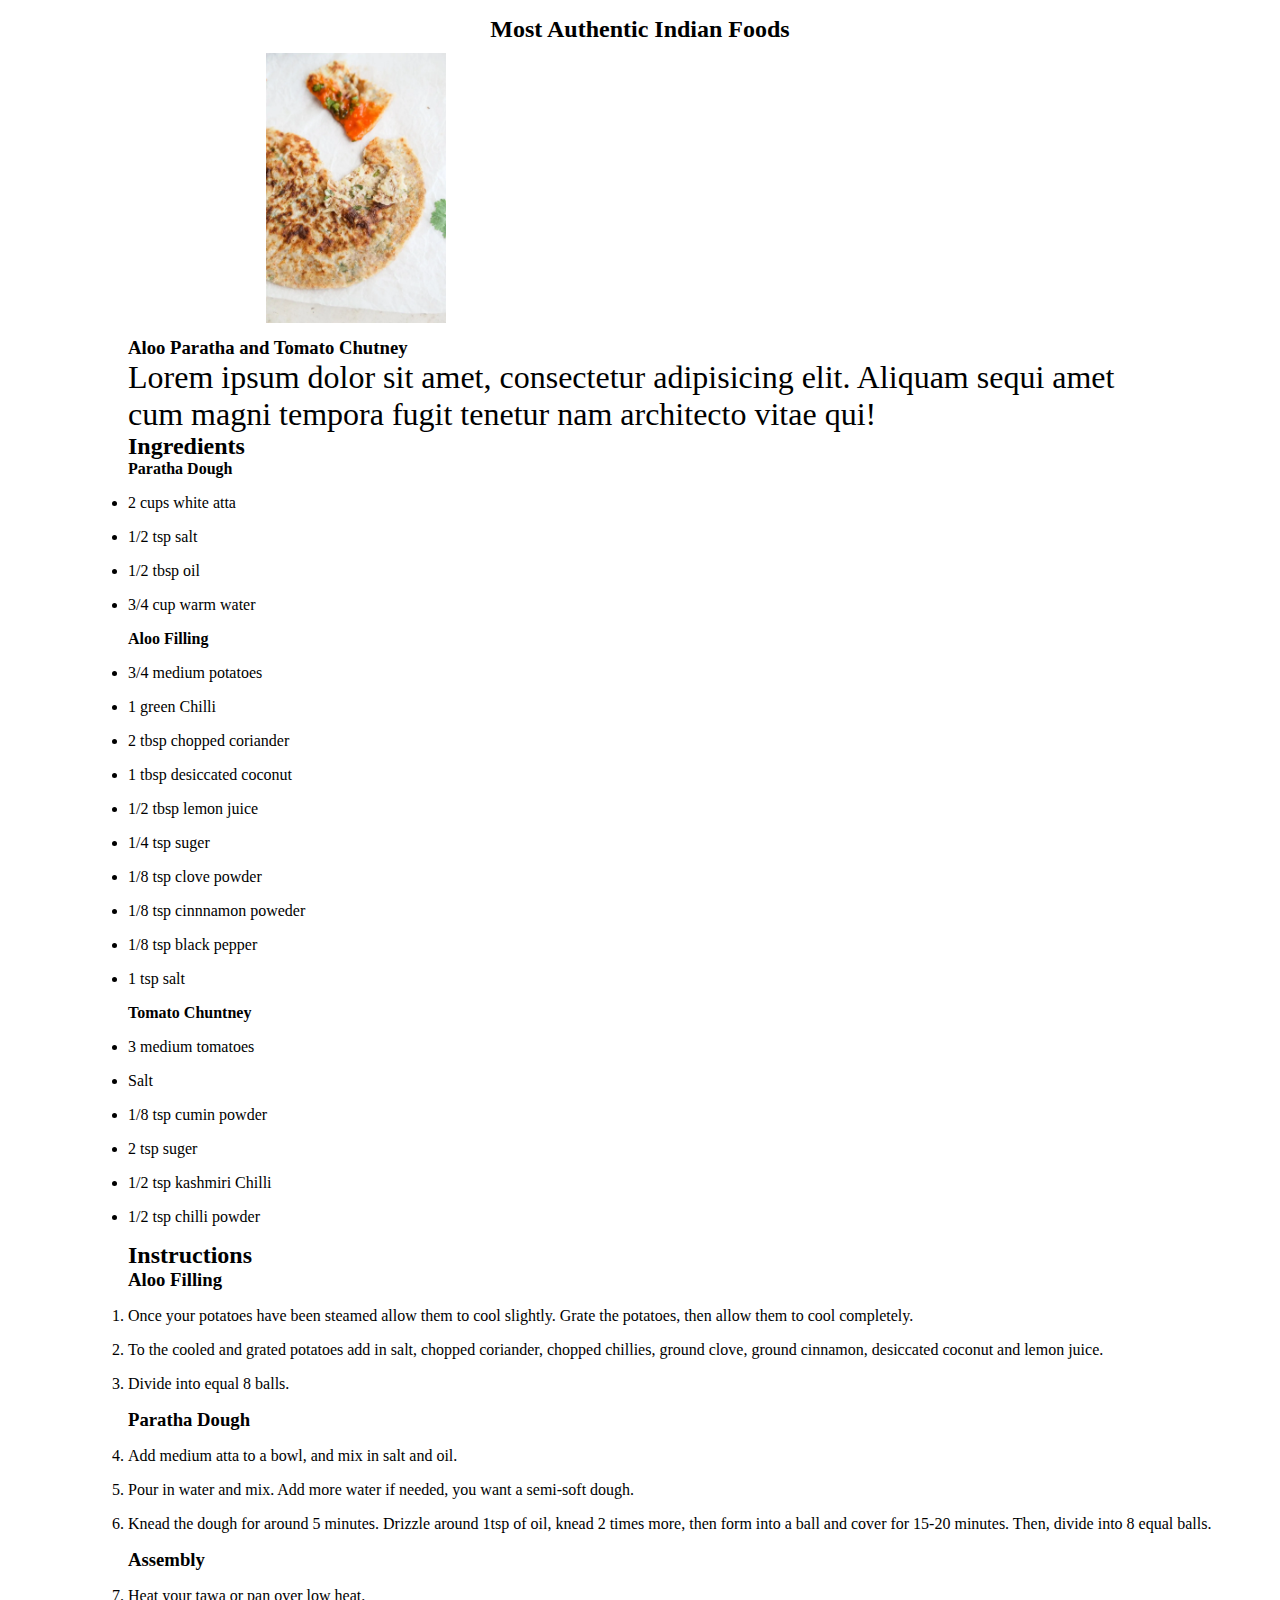
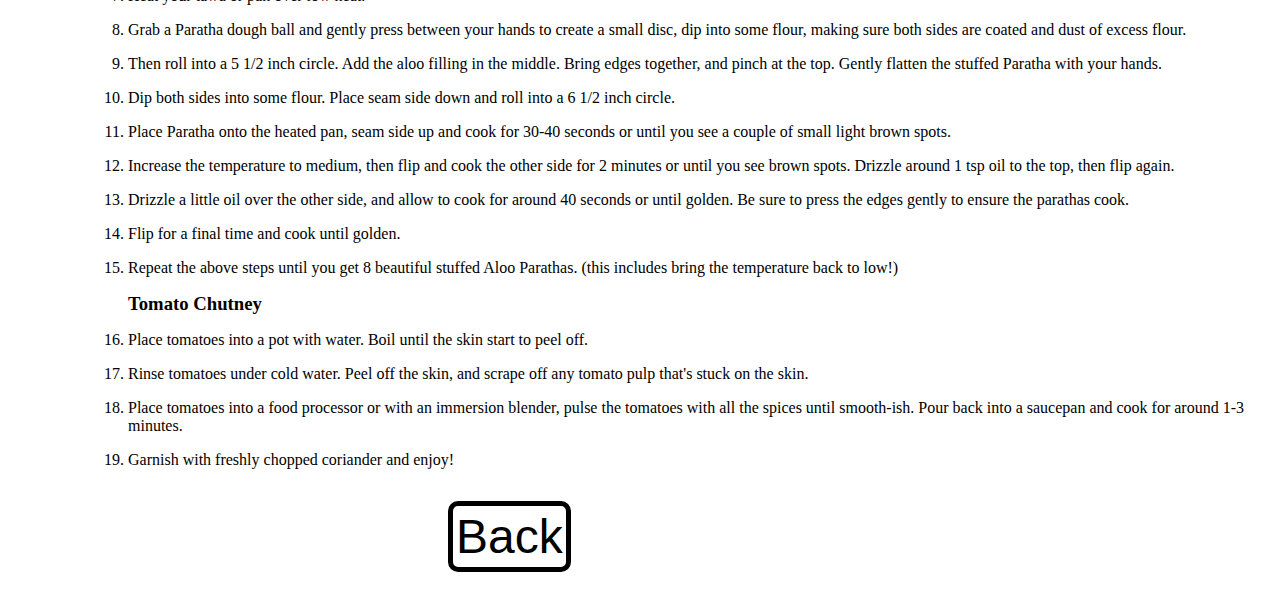
==== recipes/aloo-paratha.html @ b35741b2 "index.html" ====
<!DOCTYPE html>
<html>
  <head>
    <meta http-equiv="content-type" content="text/html" charset="utf-8" />
    <link rel="stylesheet" href="../style.css">
    <title>Indian Dishes</title>
  </head>
  <body>
    <h1>Most Authentic Indian Foods</h1>
   <img id="img1" src="../images/aloo-paratha1.webp" alt="aloo-paratha-img">
    <div class="content">
   <h3>Aloo Paratha and Tomato Chutney </h3>
   <p>Lorem ipsum dolor sit amet, consectetur adipisicing elit. Aliquam sequi amet cum magni tempora fugit tenetur nam architecto vitae qui!</p>
   <h2>Ingredients</h2>
   <ul>
     <h4>Paratha Dough</h4>
     <li>2 cups white atta</li>
     <li>1/2 tsp salt</li>
     <li>1/2 tbsp oil</li>
     <li>3/4 cup warm water</li>
     <h4>Aloo Filling</h4>
       <li>3/4 medium potatoes</li>
       <li>1 green Chilli</li>
       <li>2 tbsp chopped coriander</li>
       <li>1 tbsp desiccated coconut</li>
       <li>1/2 tbsp lemon juice</li>
        <li>1/4 tsp suger</li>
        <li>1/8 tsp clove powder</li>
        <li>1/8 tsp cinnnamon poweder</li>
         <li>1/8 tsp black pepper</li>
         <li>1 tsp salt</li>
     <h4>Tomato Chuntney</h4>
       <li>3 medium tomatoes</li>
       <li>Salt</li>
       <li>1/8 tsp cumin powder</li>
       <li>2 tsp suger</li>
       <li>1/2 tsp kashmiri Chilli</li>
       <li>1/2 tsp chilli powder</li>
     </ul>
     <h2>Instructions</h2>
    <ol>
      <h3>Aloo Filling</h3>
      <li>Once your potatoes have been steamed allow them to cool slightly. Grate the potatoes, then allow them to cool completely.</li>
      <li>To the cooled and grated potatoes add in salt, chopped coriander, chopped chillies, ground clove, ground cinnamon, desiccated coconut and lemon juice.</li>
      <li>Divide into equal 8 balls.</li>
    <h3>Paratha Dough</h3>
      <li>Add medium atta to a bowl, and mix in salt and oil.</li>
      <li>Pour in water and mix. Add more water if needed, you want a semi-soft dough.</li>
      <li>Knead the dough for around 5 minutes. Drizzle around 1tsp of oil, knead 2 times more, then form into a ball and cover for 15-20 minutes. Then, divide into 8 equal balls.</li>
      <h3>Assembly</h3>
      <li>Heat your tawa or pan over low heat.</li>
      <li>Grab a Paratha dough ball and gently press between your hands to create a small disc, dip into some flour, making sure both sides are coated and dust of excess flour.</li>
      <li>Then roll into a 5 1/2 inch circle. Add the aloo filling in the middle. Bring edges together, and pinch at the top. Gently flatten the stuffed Paratha with your hands.</li>
      <li>Dip both sides into some flour. Place seam side down and roll into a 6 1/2 inch circle.</li>
      <li>Place Paratha onto the heated pan, seam side up and cook for 30-40 seconds or until you see a couple of small light brown spots.</li>
    <li>Increase the temperature to medium, then flip and cook the other side for 2 minutes or until you see brown spots. Drizzle around 1 tsp oil to the top, then flip again.</li>
    <li>Drizzle a little oil over the other side, and allow to cook for around 40 seconds or until golden. Be sure to press the edges gently to ensure the parathas cook.</li>
    <li>Flip for a final time and cook until golden.</li>
    <li>Repeat the above steps until you get 8 beautiful stuffed Aloo Parathas. (this includes bring the temperature back to low!)</li>
    <h3>Tomato Chutney</h3>
    <li>Place tomatoes into a pot with water. Boil until the skin start to peel off.</li>
    <li>Rinse tomatoes under cold water. Peel off the skin, and scrape off any tomato pulp that's stuck on the skin.</li>
    <li>Place tomatoes into a food processor or with an immersion blender, pulse the tomatoes with all the spices until smooth-ish. Pour back into a saucepan and cook for around 1-3 minutes.</li>
    <li>Garnish with freshly chopped coriander and enjoy!</li>
</ol>
   <button onclick="document.location='../index.html'" style="margin-bottom: 2rem;">Back</button>
   </div>
   </html>
---- style.css ----
*{
  margin: 0;
  padding: 0;
}
h1{
  font-size: 1.5rem;
  text-align: center;
  margin-top: 1rem;
}
img{
  margin: 10px;
  height: 30vh;
  position: relative;
  left: 20vw;
}
#img2{
 position: relative;
 left: 10vw;
}
.content{ 
  margin-left: 10vw;
}
p{
  width: 80vw;
}
button{
  font-size: 1.2rem;
  padding: 3px;
  margin: 1rem 0 0 7rem;
  background-color: white;
  border: 2px solid black;
  border-radius: 5px;
}
li{
  margin: 5px 0 5px 0;
}
@media  (min-width: 768px){
  p{
    font-size: 2rem;
  }
  button{
    font-size: 3rem;
    border: 5px solid black;
    border-radius: 10px;
    margin-left: 20rem;
  }
  li{
    margin: 1rem 0 1rem 0;
  }
}
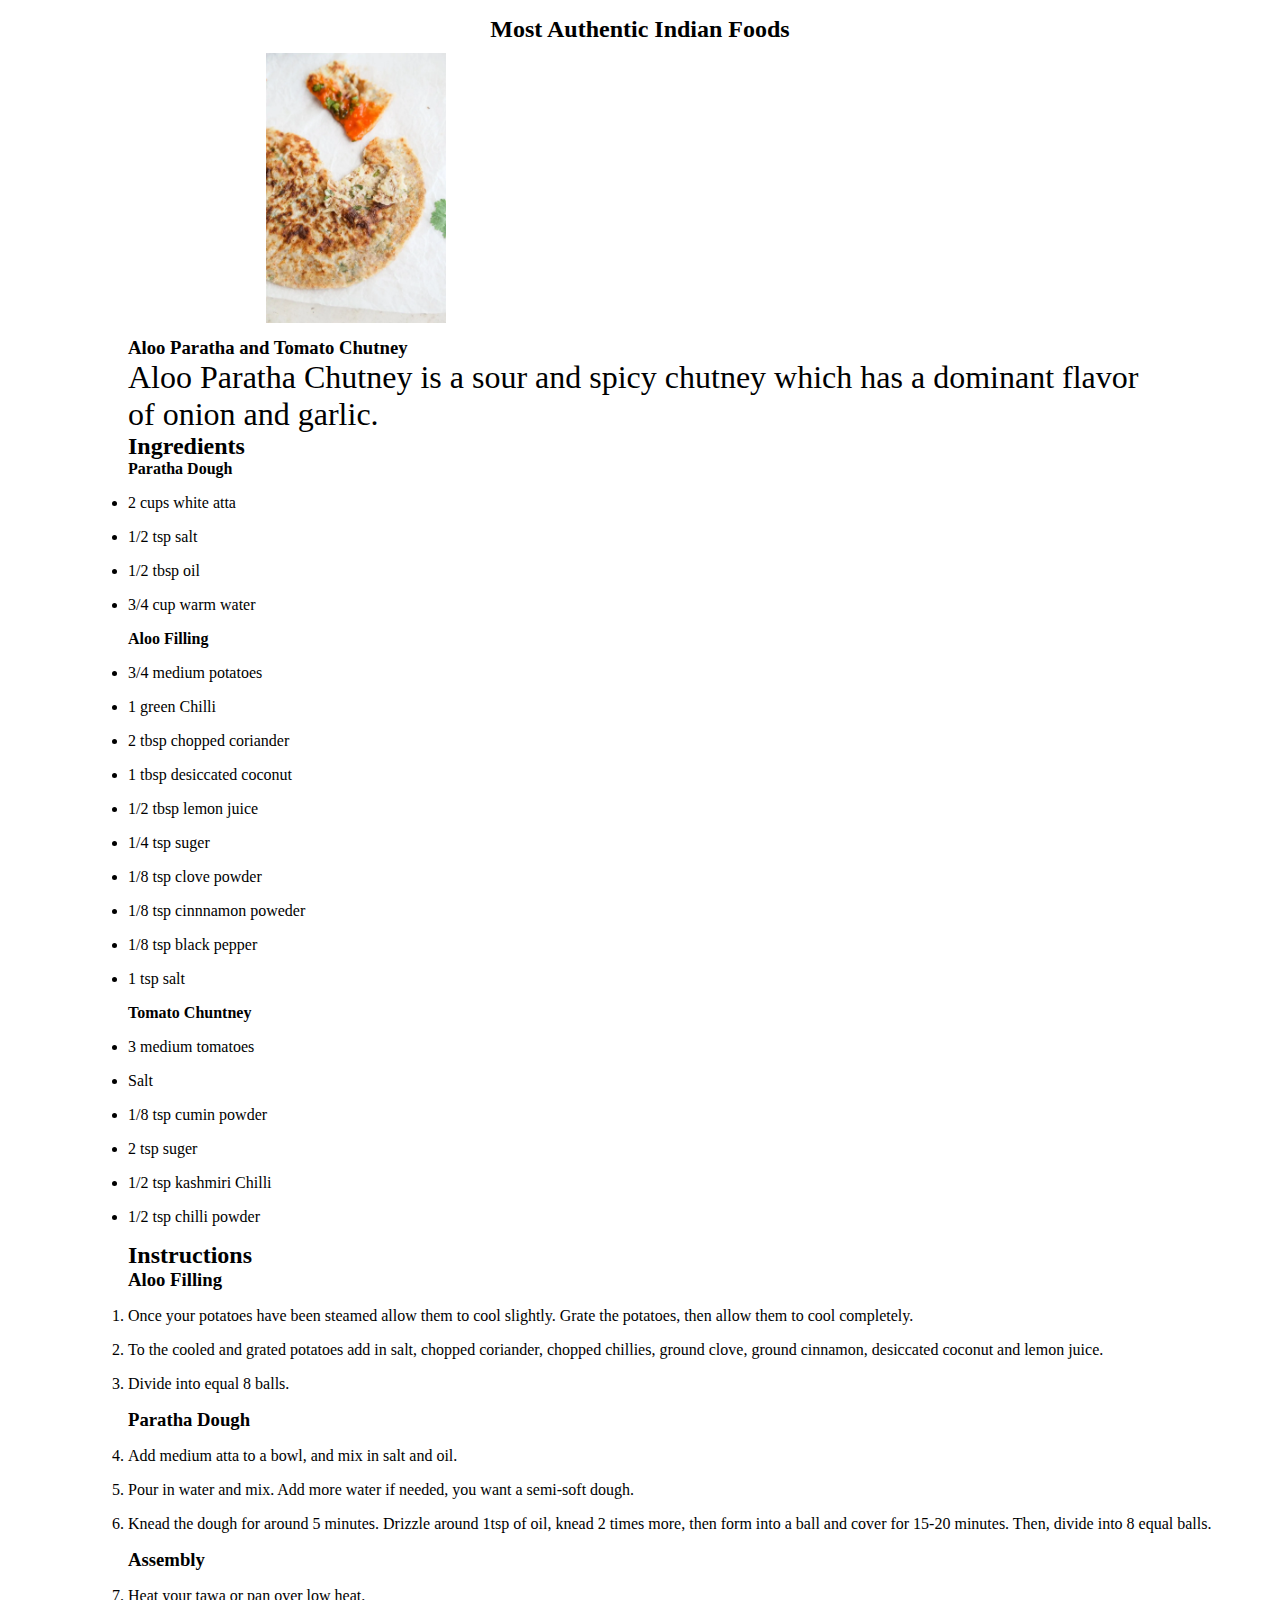
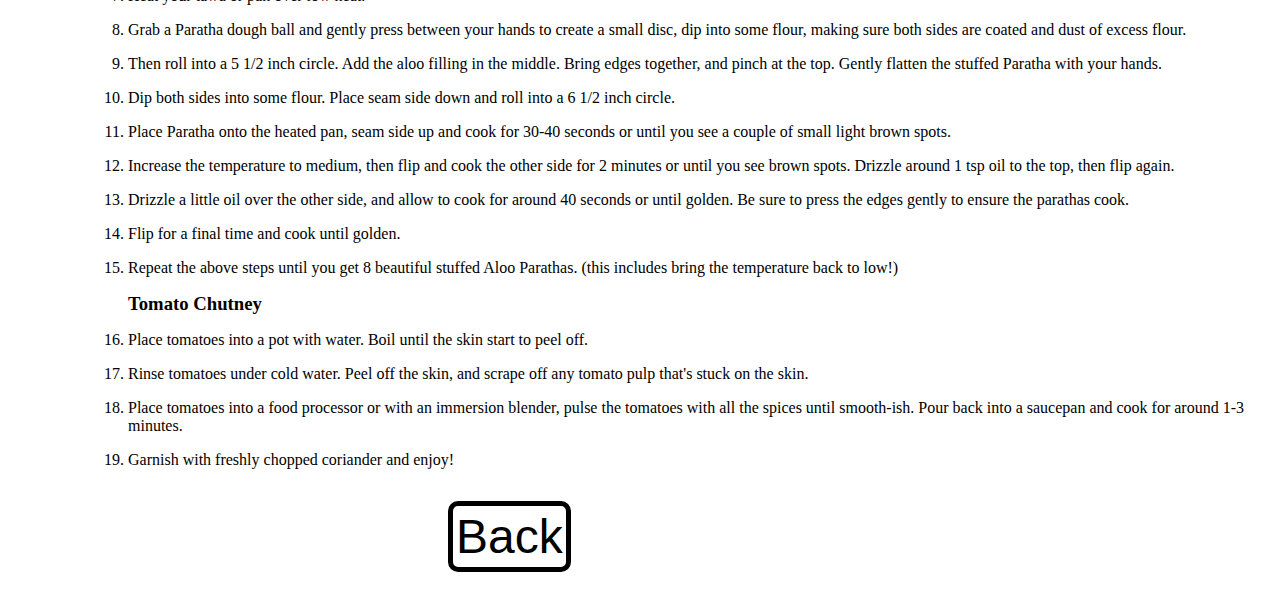
==== commit 5217bac5: "index.html" ====
--- a/recipes/aloo-paratha.html
+++ b/recipes/aloo-paratha.html
@@ -10,7 +10,7 @@
    <img id="img1" src="../images/aloo-paratha1.webp" alt="aloo-paratha-img">
     <div class="content">
    <h3>Aloo Paratha and Tomato Chutney </h3>
-   <p>Lorem ipsum dolor sit amet, consectetur adipisicing elit. Aliquam sequi amet cum magni tempora fugit tenetur nam architecto vitae qui!</p>
+   <p>Aloo Paratha Chutney is a sour and spicy chutney which has a dominant flavor of onion and garlic.</p>
    <h2>Ingredients</h2>
    <ul>
      <h4>Paratha Dough</h4>
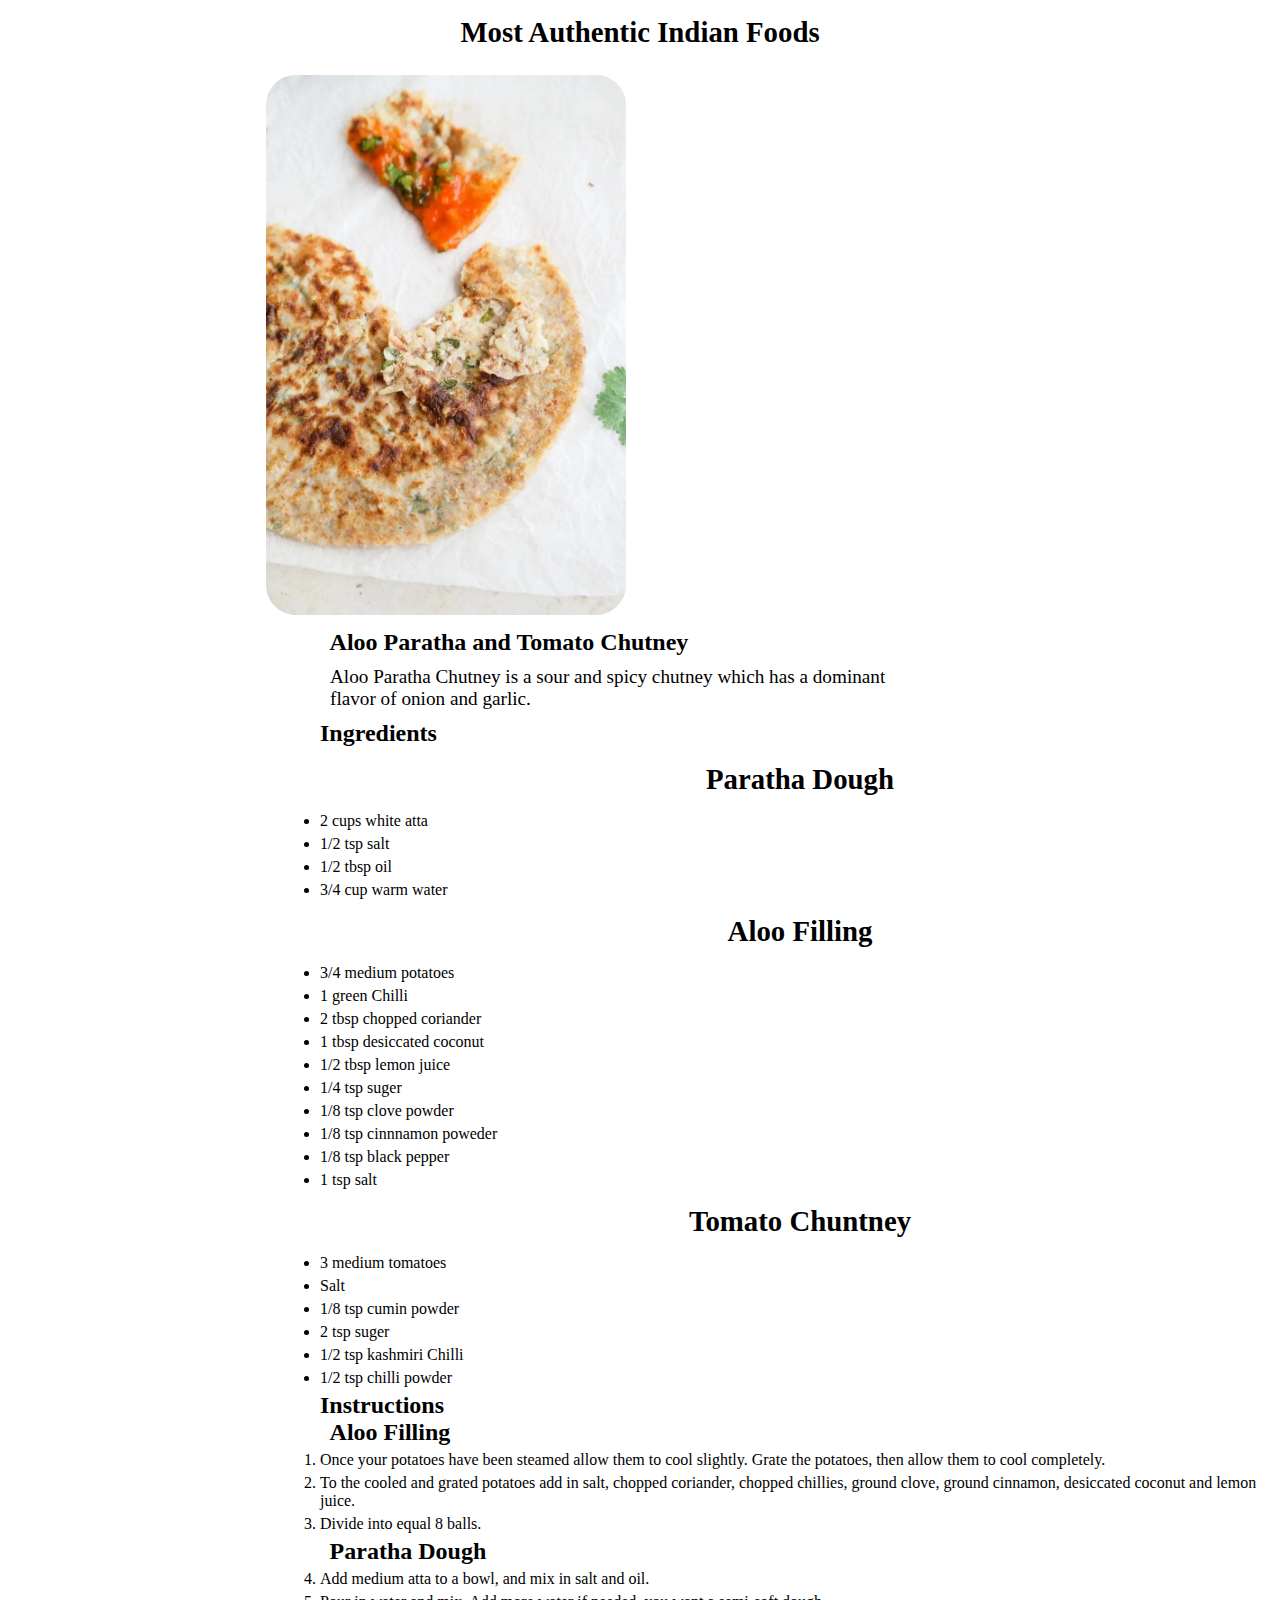
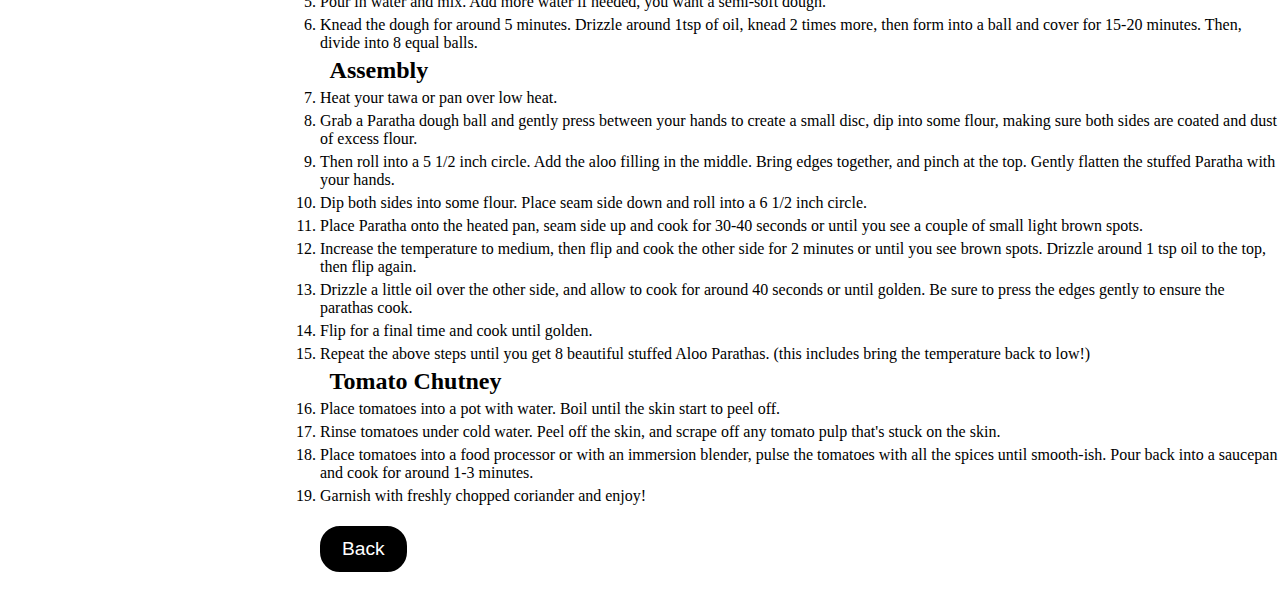
==== commit aaf4f3b6: "update" ====
--- a/recipes/aloo-paratha.html
+++ b/recipes/aloo-paratha.html
@@ -2,11 +2,12 @@
 <html>
   <head>
     <meta http-equiv="content-type" content="text/html" charset="utf-8" />
+    <meta name="viewport" content="width=device-width, initial-scale=1.0" />
     <link rel="stylesheet" href="../style.css">
     <title>Indian Dishes</title>
   </head>
   <body>
-    <h1>Most Authentic Indian Foods</h1>
+    <h4>Most Authentic Indian Foods</h4>
    <img id="img1" src="../images/aloo-paratha1.webp" alt="aloo-paratha-img">
     <div class="content">
    <h3>Aloo Paratha and Tomato Chutney </h3>
--- a/style.css
+++ b/style.css
@@ -1,50 +1,77 @@
-*{
+* {
   margin: 0;
   padding: 0;
 }
-h1{
-  font-size: 1.5rem;
+h4 {
+  font-size: 1.2rem;
   text-align: center;
-  margin-top: 1rem;
+  margin: 1rem 1rem;
 }
-img{
+img {
   margin: 10px;
-  height: 30vh;
+  height: 28vh;
   position: relative;
   left: 20vw;
+  border-radius: 30px;
 }
-#img2{
- position: relative;
- left: 10vw;
+#img2 {
+  position: relative;
+  left: 10vw;
 }
-.content{ 
+h3 {
+  margin-left: 0.6rem;
+}
+.content {
   margin-left: 10vw;
 }
-p{
+p {
   width: 80vw;
+  margin: 10px;
 }
-button{
-  font-size: 1.2rem;
-  padding: 3px;
-  margin: 1rem 0 0 7rem;
+button {
+  font-size: 1rem;
+  padding: 10px 20px 10px 20px;
+  margin: 1rem 6rem 2rem 0;
+  color: white;
+  background-color: black;
+  border: 2px solid black;
+  border-radius: 20px;
+  cursor: pointer;
+}
+button:hover {
+  color: black;
   background-color: white;
-  border: 2px solid black;
-  border-radius: 5px;
 }
-li{
+li {
   margin: 5px 0 5px 0;
 }
-@media  (min-width: 768px){
-  p{
-    font-size: 2rem;
+@media (min-width: 1024px) {
+  h4 {
+    font-size: 1.8rem;
   }
-  button{
-    font-size: 3rem;
-    border: 5px solid black;
-    border-radius: 10px;
+  img {
+    height: 60vh;
+  }
+  #img2 {
+    left: 20rem;
+  }
+  .content {
     margin-left: 20rem;
   }
-  li{
-    margin: 1rem 0 1rem 0;
+  p {
+    width: 60%;
+    font-size: 1.2rem;
   }
-}+
+  h3 {
+    font-size: 1.5rem;
+  }
+  button {
+    font-size: 1.2rem;
+  }
+  .div1,
+  .div2,
+  .div3 {
+    margin-left: 14rem;
+  }
+}
